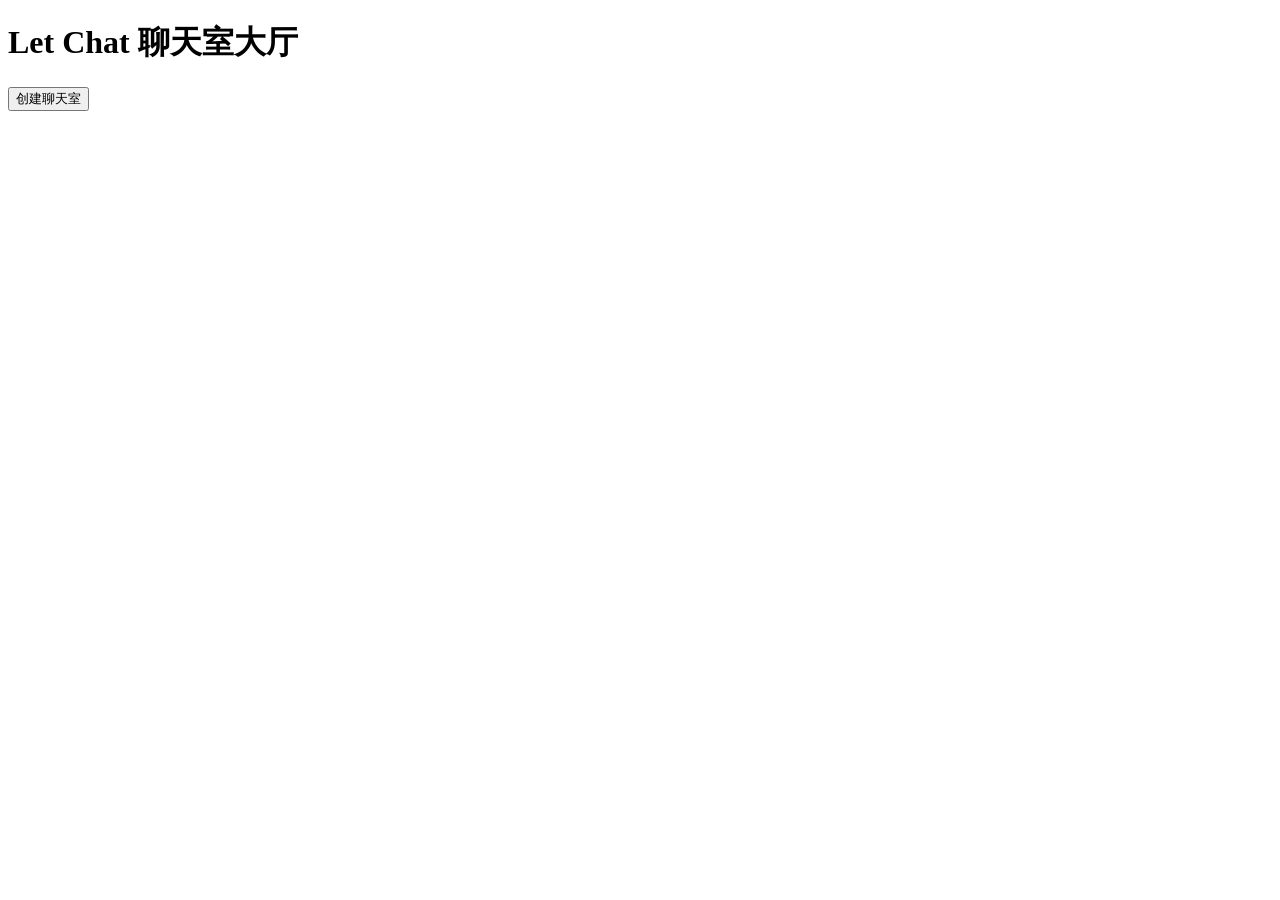
==== templates/rooms.html @ 8713c21a "feat: add room lobby page" ====
<!DOCTYPE html>
<html lang="zh-CN">
<head>
<meta charset="UTF-8">
<title>聊天室大厅</title>
</head>
<body>
<h1>Let Chat 聊天室大厅</h1>

<button onclick="createRoom()">创建聊天室</button>

<div id="rooms"></div>

<script>
async function loadRooms(){
 const res = await fetch('/api/rooms');
 const rooms = await res.json();
 document.getElementById('rooms').innerHTML = rooms.map(r=>
 `<div>
 <h3>${r.name}</h3>
 <p>${r.description}</p>
 <button onclick="joinRoom(${r.id})">加入</button>
 </div>`).join('');
}

function joinRoom(id){
 location.href='/?room='+id;
}

async function createRoom(){
 const name=prompt('聊天室名称');
 if(!name)return;
 await fetch('/api/rooms/create',{
 method:'POST',
 headers:{'Content-Type':'application/json'},
 body:JSON.stringify({name:name})
 });
 loadRooms();
}

loadRooms();
</script>
</body>
</html>
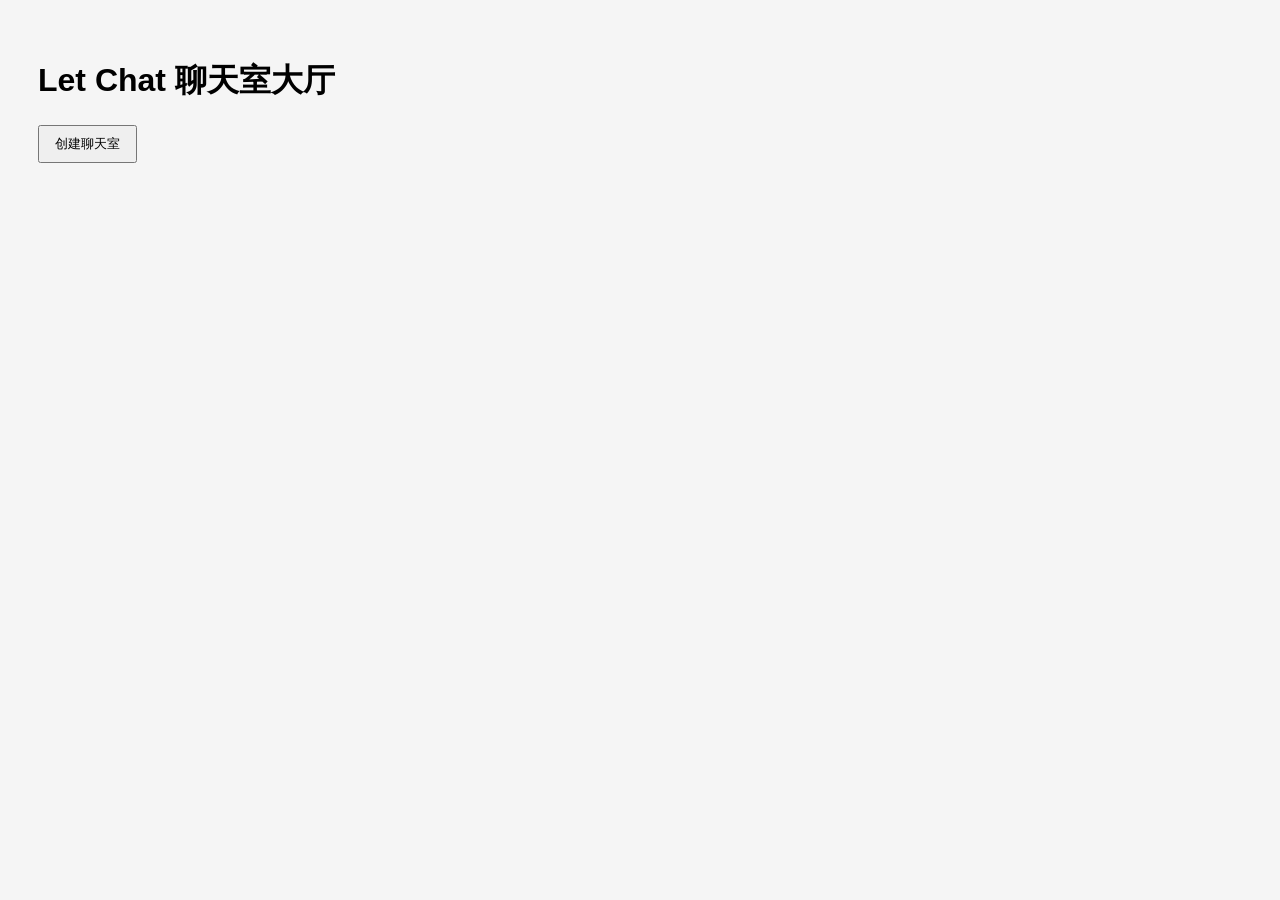
==== commit 993dd78e: "feat: improve room lobby navigation" ====
--- a/templates/rooms.html
+++ b/templates/rooms.html
@@ -2,43 +2,57 @@
 <html lang="zh-CN">
 <head>
 <meta charset="UTF-8">
-<title>聊天室大厅</title>
+<meta name="viewport" content="width=device-width, initial-scale=1.0">
+<title>Let Chat 聊天室大厅</title>
+<style>
+body{font-family:Arial;padding:30px;background:#f5f5f5}
+.room{background:white;padding:20px;margin:15px 0;border-radius:10px}
+button{padding:8px 15px;cursor:pointer}
+</style>
 </head>
 <body>
 <h1>Let Chat 聊天室大厅</h1>
-
 <button onclick="createRoom()">创建聊天室</button>
-
 <div id="rooms"></div>
 
 <script>
 async function loadRooms(){
- const res = await fetch('/api/rooms');
- const rooms = await res.json();
- document.getElementById('rooms').innerHTML = rooms.map(r=>
- `<div>
- <h3>${r.name}</h3>
- <p>${r.description}</p>
- <button onclick="joinRoom(${r.id})">加入</button>
- </div>`).join('');
+ const res=await fetch('/api/rooms');
+ const rooms=await res.json();
+ const box=document.getElementById('rooms');
+
+ if(!rooms.length){
+   box.innerHTML='<div class="room">暂无聊天室，请创建一个</div>';
+   return;
+ }
+
+ box.innerHTML=rooms.map(r=>`
+ <div class="room">
+   <h2>${r.name}</h2>
+   <p>${r.description || '暂无介绍'}</p>
+   <button onclick="joinRoom(${r.id})">进入聊天室</button>
+ </div>
+ `).join('');
 }
 
 function joinRoom(id){
- location.href='/?room='+id;
+ location.href='/chat/'+id;
 }
 
 async function createRoom(){
- const name=prompt('聊天室名称');
+ const name=prompt('请输入聊天室名称');
  if(!name)return;
+
  await fetch('/api/rooms/create',{
- method:'POST',
- headers:{'Content-Type':'application/json'},
- body:JSON.stringify({name:name})
+  method:'POST',
+  headers:{'Content-Type':'application/json'},
+  body:JSON.stringify({name})
  });
+
  loadRooms();
 }
 
 loadRooms();
 </script>
 </body>
-</html>
+</html>
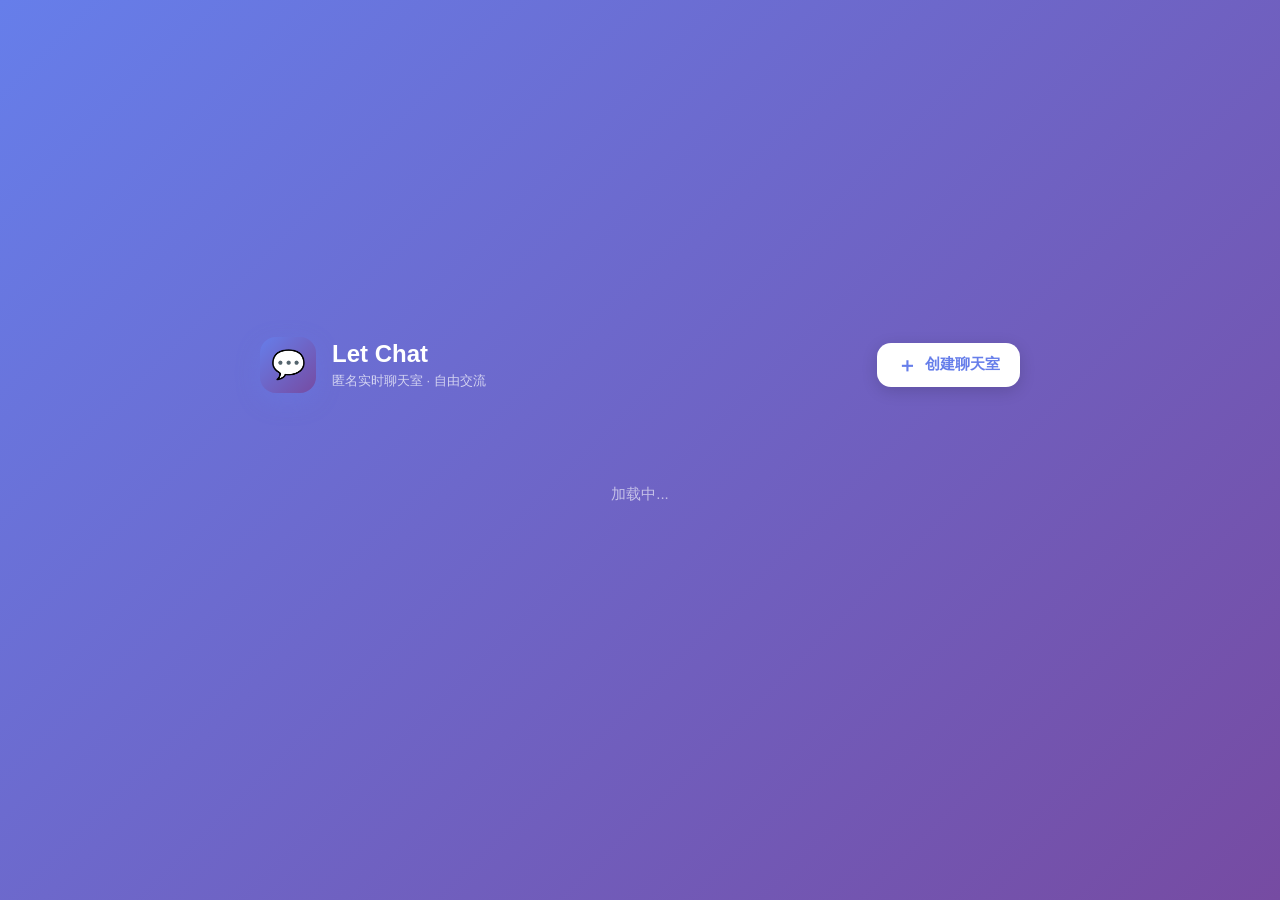
==== commit 138005c5: "fix: resolve online count bug and beautify lobby UI - Fix disconnect handler: pop user from tracking" ====
--- a/templates/rooms.html
+++ b/templates/rooms.html
@@ -3,34 +3,60 @@
 <head>
 <meta charset="UTF-8">
 <meta name="viewport" content="width=device-width, initial-scale=1.0">
-<title>Let Chat 聊天室大厅</title>
-<style>
-body{font-family:Arial;padding:30px;background:#f5f5f5}
-.room{background:white;padding:20px;margin:15px 0;border-radius:10px}
-button{padding:8px 15px;cursor:pointer}
-</style>
+<title>Let Chat - 聊天室大厅</title>
+<link rel="stylesheet" href="/static/css/style.css">
 </head>
 <body>
-<h1>Let Chat 聊天室大厅</h1>
-<button onclick="createRoom()">创建聊天室</button>
-<div id="rooms"></div>
+<div class="lobby-container">
+    <header class="lobby-header">
+        <div class="header-content">
+            <div class="header-icon">💬</div>
+            <div>
+                <h1>Let Chat</h1>
+                <p>匿名实时聊天室 · 自由交流</p>
+            </div>
+        </div>
+        <button class="create-btn" onclick="createRoom()">
+            <span>＋</span>
+            <span>创建聊天室</span>
+        </button>
+    </header>
+
+    <div class="rooms-grid" id="rooms">
+        <div class="loading-state">加载中...</div>
+    </div>
+</div>
 
 <script>
+function escapeHtml(text){
+ const div=document.createElement('div');
+ div.textContent=text;
+ return div.innerHTML;
+}
+
 async function loadRooms(){
  const res=await fetch('/api/rooms');
  const rooms=await res.json();
  const box=document.getElementById('rooms');
 
  if(!rooms.length){
-   box.innerHTML='<div class="room">暂无聊天室，请创建一个</div>';
+   box.innerHTML=`
+   <div class="empty-state">
+     <div class="empty-icon">🗂️</div>
+     <p>暂无聊天室</p>
+     <span>点击上方按钮创建一个吧</span>
+   </div>`;
    return;
  }
 
  box.innerHTML=rooms.map(r=>`
- <div class="room">
-   <h2>${r.name}</h2>
-   <p>${r.description || '暂无介绍'}</p>
-   <button onclick="joinRoom(${r.id})">进入聊天室</button>
+ <div class="room-card" onclick="joinRoom(${r.id})">
+   <div class="room-card-icon">📢</div>
+   <div class="room-card-body">
+     <h2>${escapeHtml(r.name)}</h2>
+     <p>${escapeHtml(r.description || '暂无介绍')}</p>
+   </div>
+   <div class="room-card-arrow">→</div>
  </div>
  `).join('');
 }
@@ -43,10 +69,12 @@
  const name=prompt('请输入聊天室名称');
  if(!name)return;
 
+ const desc=prompt('请输入聊天室描述（可留空）') || '';
+
  await fetch('/api/rooms/create',{
   method:'POST',
   headers:{'Content-Type':'application/json'},
-  body:JSON.stringify({name})
+  body:JSON.stringify({name,description:desc})
  });
 
  loadRooms();
@@ -55,4 +83,4 @@
 loadRooms();
 </script>
 </body>
-</html>+</html>
--- a/static/css/style.css
+++ b/static/css/style.css
@@ -0,0 +1,632 @@
+* {
+    box-sizing: border-box;
+}
+
+body {
+    margin: 0;
+    min-height: 100vh;
+    font-family: -apple-system, BlinkMacSystemFont, 'Segoe UI', Roboto, 'Helvetica Neue', Arial, sans-serif;
+    background: linear-gradient(135deg, #667eea 0%, #764ba2 100%);
+    display: flex;
+    justify-content: center;
+    align-items: center;
+    padding: 20px;
+}
+
+.chat-container {
+    width: 100%;
+    max-width: 900px;
+    height: 90vh;
+    background: #ffffff;
+    border-radius: 20px;
+    box-shadow: 0 20px 60px rgba(0,0,0,0.3);
+    display: flex;
+    overflow: hidden;
+}
+
+.sidebar {
+    width: 280px;
+    background: #f8f9fa;
+    border-right: 1px solid #e9ecef;
+    display: flex;
+    flex-direction: column;
+}
+
+.sidebar-header {
+    padding: 20px;
+    background: linear-gradient(135deg, #667eea 0%, #764ba2 100%);
+    color: white;
+    display: flex;
+    justify-content: space-between;
+    align-items: center;
+}
+
+.sidebar-header h2 {
+    margin: 0;
+    font-size: 18px;
+}
+
+.back-btn {
+    color: rgba(255,255,255,0.8);
+    text-decoration: none;
+    font-size: 14px;
+    padding: 6px 12px;
+    border-radius: 12px;
+    transition: all 0.2s;
+}
+
+.back-btn:hover {
+    background: rgba(255,255,255,0.2);
+    color: white;
+}
+
+.current-room {
+    padding: 16px;
+    background: white;
+    border-bottom: 1px solid #e9ecef;
+    display: flex;
+    align-items: center;
+    gap: 12px;
+}
+
+.room-icon {
+    width: 48px;
+    height: 48px;
+    background: linear-gradient(135deg, #667eea 0%, #764ba2 100%);
+    border-radius: 14px;
+    display: flex;
+    justify-content: center;
+    align-items: center;
+    font-size: 24px;
+}
+
+.room-name {
+    font-weight: 600;
+    font-size: 16px;
+    color: #2d3748;
+}
+
+.online-status {
+    display: flex;
+    align-items: center;
+    gap: 6px;
+    font-size: 13px;
+    color: #718096;
+    margin-top: 4px;
+}
+
+.online-dot {
+    width: 8px;
+    height: 8px;
+    background: #48bb78;
+    border-radius: 50%;
+}
+
+.sidebar-section {
+    flex: 1;
+    padding: 16px;
+    overflow-y: auto;
+}
+
+.sidebar-section h3 {
+    margin: 0 0 12px 0;
+    font-size: 13px;
+    font-weight: 600;
+    color: #a0aec0;
+    text-transform: uppercase;
+    letter-spacing: 0.5px;
+}
+
+.user-list {
+    display: flex;
+    flex-direction: column;
+    gap: 8px;
+}
+
+.user-item {
+    display: flex;
+    align-items: center;
+    gap: 10px;
+    padding: 10px 12px;
+    border-radius: 12px;
+    transition: background 0.2s;
+}
+
+.user-item:hover {
+    background: #f0f0f0;
+}
+
+.user-avatar {
+    width: 36px;
+    height: 36px;
+    border-radius: 50%;
+    background: linear-gradient(135deg, #667eea 0%, #764ba2 100%);
+    display: flex;
+    justify-content: center;
+    align-items: center;
+    color: white;
+    font-weight: 600;
+    font-size: 14px;
+}
+
+.user-name {
+    font-size: 14px;
+    color: #2d3748;
+    font-weight: 500;
+}
+
+.user-status {
+    margin-left: auto;
+    width: 8px;
+    height: 8px;
+    background: #48bb78;
+    border-radius: 50%;
+}
+
+.loading {
+    color: #a0aec0;
+    font-size: 13px;
+    text-align: center;
+    padding: 20px;
+}
+
+.chat-main {
+    flex: 1;
+    display: flex;
+    flex-direction: column;
+    background: #f8fafc;
+}
+
+.chat-header {
+    padding: 20px 24px;
+    background: white;
+    border-bottom: 1px solid #e9ecef;
+    display: flex;
+    justify-content: space-between;
+    align-items: center;
+}
+
+.header-info h1 {
+    margin: 0;
+    font-size: 20px;
+    color: #2d3748;
+}
+
+.header-meta {
+    font-size: 13px;
+    color: #718096;
+    margin-top: 4px;
+}
+
+.header-actions {
+    display: flex;
+    gap: 12px;
+}
+
+.status-badge {
+    padding: 6px 14px;
+    border-radius: 20px;
+    font-size: 12px;
+    font-weight: 600;
+}
+
+.status-badge.online {
+    background: #c6f6d5;
+    color: #22543d;
+}
+
+.messages-container {
+    flex: 1;
+    overflow-y: auto;
+    padding: 20px 24px;
+    display: flex;
+    flex-direction: column;
+    gap: 16px;
+}
+
+.message {
+    display: flex;
+    gap: 12px;
+    max-width: 80%;
+}
+
+.message.own {
+    align-self: flex-end;
+    flex-direction: row-reverse;
+}
+
+.message.system {
+    align-self: center;
+    max-width: 60%;
+}
+
+.message-avatar {
+    width: 40px;
+    height: 40px;
+    border-radius: 50%;
+    background: linear-gradient(135deg, #667eea 0%, #764ba2 100%);
+    display: flex;
+    justify-content: center;
+    align-items: center;
+    color: white;
+    font-weight: 600;
+    font-size: 14px;
+    flex-shrink: 0;
+}
+
+.message.own .message-avatar {
+    background: linear-gradient(135deg, #48bb78 0%, #38a169 100%);
+}
+
+.message.system .message-avatar {
+    background: #e2e8f0;
+    color: #718096;
+}
+
+.message-content {
+    background: white;
+    border-radius: 20px;
+    padding: 12px 16px;
+    box-shadow: 0 1px 3px rgba(0,0,0,0.08);
+}
+
+.message.own .message-content {
+    background: linear-gradient(135deg, #667eea 0%, #764ba2 100%);
+    color: white;
+    border-bottom-right-radius: 6px;
+}
+
+.message.system .message-content {
+    background: #e2e8f0;
+    color: #4a5568;
+    font-size: 13px;
+    text-align: center;
+}
+
+.message-header {
+    display: flex;
+    align-items: center;
+    gap: 8px;
+    margin-bottom: 6px;
+}
+
+.message-username {
+    font-weight: 600;
+    font-size: 14px;
+    color: #2d3748;
+}
+
+.message.own .message-username {
+    color: rgba(255,255,255,0.9);
+}
+
+.message-time {
+    font-size: 11px;
+    color: #a0aec0;
+}
+
+.message.own .message-time {
+    color: rgba(255,255,255,0.6);
+}
+
+.message-text {
+    font-size: 15px;
+    line-height: 1.5;
+    color: #2d3748;
+    word-break: break-word;
+    white-space: pre-wrap;
+}
+
+.message.own .message-text {
+    color: white;
+}
+
+.chat-footer {
+    padding: 16px 24px;
+    background: white;
+    border-top: 1px solid #e9ecef;
+    display: flex;
+    gap: 12px;
+    align-items: center;
+}
+
+.emoji-picker-btn {
+    width: 44px;
+    height: 44px;
+    border-radius: 12px;
+    border: none;
+    background: #f0f0f0;
+    font-size: 20px;
+    cursor: pointer;
+    display: flex;
+    justify-content: center;
+    align-items: center;
+    transition: all 0.2s;
+}
+
+.emoji-picker-btn:hover {
+    background: #e0e0e0;
+}
+
+.emoji-picker {
+    position: absolute;
+    bottom: 70px;
+    left: 50%;
+    transform: translateX(-50%);
+    background: white;
+    border-radius: 16px;
+    padding: 16px;
+    box-shadow: 0 10px 40px rgba(0,0,0,0.2);
+    display: none;
+    z-index: 100;
+}
+
+.emoji-picker.show {
+    display: block;
+}
+
+.emoji-grid {
+    font-size: 24px;
+    line-height: 2;
+    cursor: pointer;
+    user-select: none;
+}
+
+.emoji-grid span {
+    cursor: pointer;
+    padding: 4px;
+    border-radius: 6px;
+    transition: background 0.1s;
+}
+
+.emoji-grid span:hover {
+    background: #f0f0f0;
+}
+
+.chat-footer input {
+    flex: 1;
+    padding: 13px 20px;
+    border-radius: 22px;
+    border: 1px solid #e2e8f0;
+    font-size: 15px;
+    outline: none;
+    transition: all 0.2s;
+    background: #f8fafc;
+}
+
+.chat-footer input:focus {
+    border-color: #667eea;
+    background: white;
+    box-shadow: 0 0 0 3px rgba(102,126,234,0.1);
+}
+
+.send-btn {
+    background: linear-gradient(135deg, #667eea 0%, #764ba2 100%);
+    color: white;
+    border: none;
+    border-radius: 22px;
+    padding: 13px 24px;
+    font-size: 15px;
+    font-weight: 600;
+    cursor: pointer;
+    display: flex;
+    align-items: center;
+    gap: 8px;
+    transition: all 0.2s;
+}
+
+.send-btn:hover {
+    transform: translateY(-1px);
+    box-shadow: 0 4px 12px rgba(102,126,234,0.4);
+}
+
+.send-btn:active {
+    transform: translateY(0);
+}
+
+.send-icon {
+    font-size: 18px;
+}
+
+@media (max-width: 768px) {
+    .sidebar {
+        display: none;
+    }
+
+    .chat-container {
+        height: 100vh;
+        border-radius: 0;
+    }
+
+    .emoji-picker {
+        left: 20px;
+        right: 20px;
+        transform: none;
+    }
+}
+
+/* ===== Lobby ===== */
+
+.lobby-container {
+    width: 100%;
+    max-width: 800px;
+    margin: 0 auto;
+    padding: 40px 20px;
+}
+
+.lobby-header {
+    display: flex;
+    justify-content: space-between;
+    align-items: center;
+    margin-bottom: 32px;
+    flex-wrap: wrap;
+    gap: 16px;
+}
+
+.header-content {
+    display: flex;
+    align-items: center;
+    gap: 16px;
+}
+
+.header-icon {
+    width: 56px;
+    height: 56px;
+    background: linear-gradient(135deg, #667eea 0%, #764ba2 100%);
+    border-radius: 16px;
+    display: flex;
+    justify-content: center;
+    align-items: center;
+    font-size: 28px;
+    box-shadow: 0 8px 24px rgba(102,126,234,0.3);
+}
+
+.lobby-header h1 {
+    margin: 0;
+    font-size: 24px;
+    color: white;
+}
+
+.lobby-header p {
+    margin: 4px 0 0 0;
+    font-size: 13px;
+    color: rgba(255,255,255,0.7);
+}
+
+.create-btn {
+    background: white;
+    color: #667eea;
+    border: none;
+    border-radius: 14px;
+    padding: 12px 20px;
+    font-size: 15px;
+    font-weight: 600;
+    cursor: pointer;
+    display: flex;
+    align-items: center;
+    gap: 8px;
+    transition: all 0.2s;
+    box-shadow: 0 4px 16px rgba(0,0,0,0.15);
+}
+
+.create-btn:hover {
+    transform: translateY(-2px);
+    box-shadow: 0 8px 24px rgba(0,0,0,0.2);
+}
+
+.create-btn span:first-child {
+    font-size: 20px;
+    line-height: 1;
+}
+
+.rooms-grid {
+    display: flex;
+    flex-direction: column;
+    gap: 16px;
+}
+
+.loading-state {
+    text-align: center;
+    color: rgba(255,255,255,0.6);
+    padding: 60px 0;
+    font-size: 15px;
+}
+
+.empty-state {
+    text-align: center;
+    padding: 80px 20px;
+    color: rgba(255,255,255,0.8);
+}
+
+.empty-icon {
+    font-size: 64px;
+    margin-bottom: 16px;
+    opacity: 0.5;
+}
+
+.empty-state p {
+    margin: 0 0 8px 0;
+    font-size: 18px;
+    font-weight: 600;
+    color: white;
+}
+
+.empty-state span {
+    font-size: 14px;
+    color: rgba(255,255,255,0.5);
+}
+
+.room-card {
+    background: white;
+    border-radius: 16px;
+    padding: 20px 24px;
+    display: flex;
+    align-items: center;
+    gap: 16px;
+    cursor: pointer;
+    transition: all 0.2s;
+    box-shadow: 0 4px 16px rgba(0,0,0,0.08);
+}
+
+.room-card:hover {
+    transform: translateX(4px);
+    box-shadow: 0 8px 32px rgba(0,0,0,0.15);
+}
+
+.room-card-icon {
+    width: 48px;
+    height: 48px;
+    background: linear-gradient(135deg, #667eea 0%, #764ba2 100%);
+    border-radius: 12px;
+    display: flex;
+    justify-content: center;
+    align-items: center;
+    font-size: 22px;
+    flex-shrink: 0;
+}
+
+.room-card-body {
+    flex: 1;
+    min-width: 0;
+}
+
+.room-card-body h2 {
+    margin: 0 0 4px 0;
+    font-size: 17px;
+    color: #2d3748;
+    overflow: hidden;
+    text-overflow: ellipsis;
+    white-space: nowrap;
+}
+
+.room-card-body p {
+    margin: 0;
+    font-size: 14px;
+    color: #718096;
+    overflow: hidden;
+    text-overflow: ellipsis;
+    white-space: nowrap;
+}
+
+.room-card-arrow {
+    font-size: 20px;
+    color: #a0aec0;
+    transition: all 0.2s;
+    flex-shrink: 0;
+}
+
+.room-card:hover .room-card-arrow {
+    color: #667eea;
+    transform: translateX(4px);
+}
+
+@media (max-width: 600px) {
+    .lobby-header {
+        flex-direction: column;
+        align-items: stretch;
+    }
+
+    .create-btn {
+        justify-content: center;
+    }
+}
